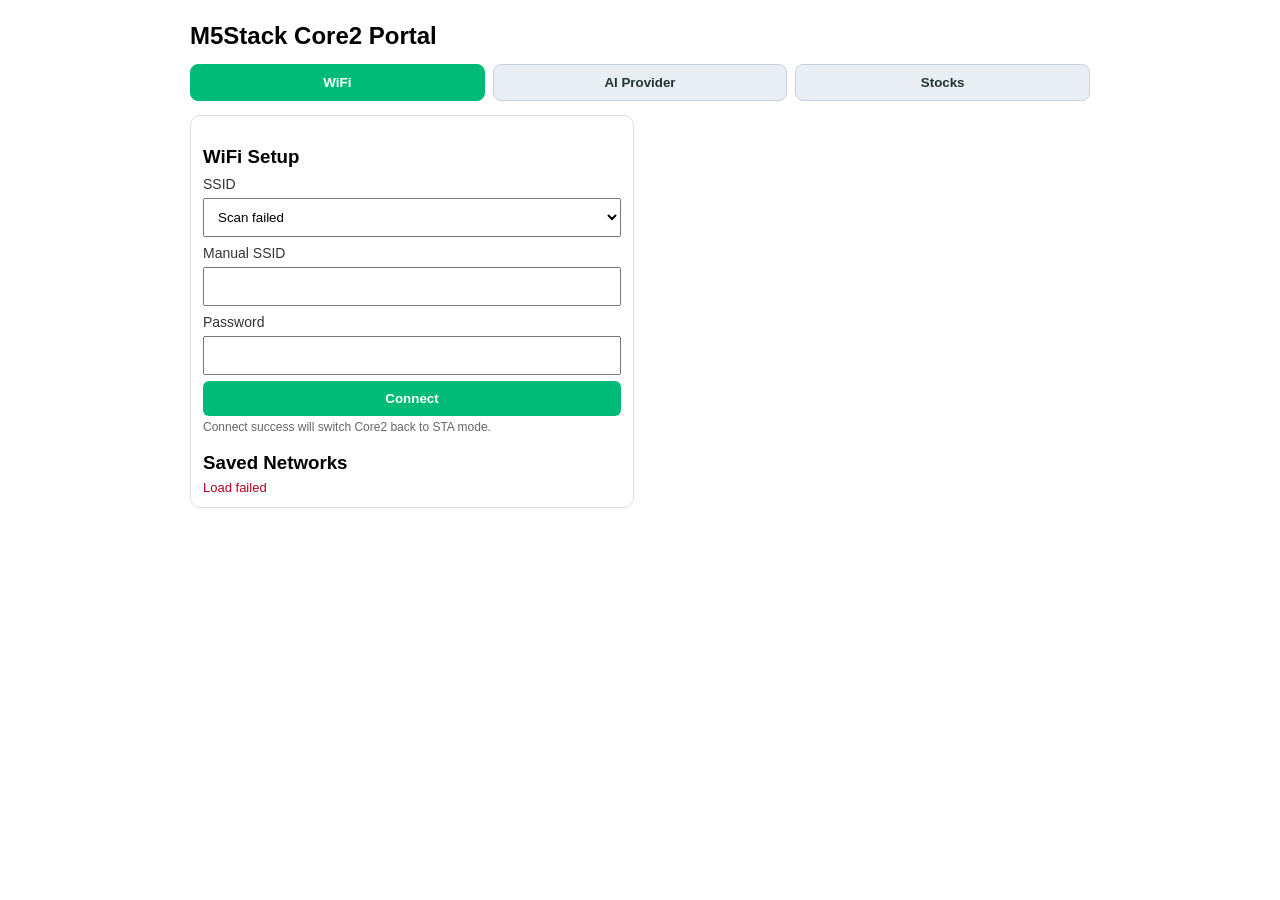
==== components/device_server/portal/index.html @ 6b69379d "fix: remove prompt template from portal and ai provider" ====
<!doctype html>
<html>
<head>
  <meta charset="utf-8">
  <meta name="viewport" content="width=device-width,initial-scale=1">
  <title>Core2 Portal</title>
  <style>
    body { font-family: sans-serif; padding: 14px; max-width: 900px; margin: auto; }
    h2 { margin: 8px 0 6px; }
    h3 { margin: 18px 0 6px; }
    .grid { display: grid; grid-template-columns: 1fr; gap: 12px; }
    @media (min-width: 860px) { .grid { grid-template-columns: 1fr 1fr; } }
    .card { border: 1px solid #ddd; border-radius: 10px; padding: 12px; }
    label { display: block; margin-top: 8px; font-size: 14px; color: #333; }
    select, input, textarea, button { width: 100%; padding: 10px; margin-top: 6px; box-sizing: border-box; }
    textarea { min-height: 180px; resize: vertical; }
    button { background: #0b7; color: #fff; border: 0; border-radius: 6px; font-weight: 600; }
    .hint { font-size: 12px; color: #666; margin-top: 4px; }
    .ok { color: #0a6; font-size: 13px; }
    .err { color: #b00020; font-size: 13px; }
    .stock-row {
      display: flex;
      justify-content: space-between;
      align-items: center;
      padding: 8px 0;
      border-bottom: 1px solid #eee;
      gap: 8px;
    }
    .stock-row:last-child { border-bottom: 0; }
    .stock-symbol { font-weight: 700; }
    .stock-quote { margin-top: 4px; font-size: 12px; color: #34495e; }
    .menu { display: flex; gap: 8px; margin: 8px 0 14px; }
    .menu-btn {
      flex: 1;
      width: auto;
      background: #e9eef2;
      color: #233;
      border: 1px solid #c8d2db;
      border-radius: 8px;
      padding: 10px 8px;
      font-weight: 700;
    }
    .menu-btn.active { background: #0b7; color: #fff; border-color: #0b7; }
    .section-card { display: none; }
    .section-card.active { display: block; }
  </style>
</head>
<body>
  <h2>M5Stack Core2 Portal</h2>

  <div class="menu">
    <button type="button" id="tab_wifi" class="menu-btn" onclick="showTab('wifi')">WiFi</button>
    <button type="button" id="tab_ai" class="menu-btn" onclick="showTab('ai')">AI Provider</button>
    <button type="button" id="tab_stocks" class="menu-btn" onclick="showTab('stocks')">Stocks</button>
  </div>

  <div class="grid">
    <div id="card_wifi" class="card section-card">
      <h3>WiFi Setup</h3>
      <form method="post" action="/wifi">
        <label>SSID</label>
        <select id="ss" name="ssid" onchange="chk(this)">
          <option value="">Scanning...</option>
        </select>

        <div id="m" style="display:none">
          <label>Manual SSID</label>
          <input name="ssid_manual" maxlength="32">
        </div>

        <label>Password</label>
        <input name="password" maxlength="64" type="password">
        <button type="submit">Connect</button>
        <div class="hint">Connect success will switch Core2 back to STA mode.</div>
      </form>

      <h3>Saved Networks</h3>
      <div id="saved_aps_list">Loading...</div>
    </div>

    <div id="card_ai" class="card section-card">
      <h3>AI Settings</h3>
      <form method="post" action="/ai">
        <label>Gemini API Key</label>
        <input id="gemini_key" name="gemini_key" maxlength="127">

        <label>Claude API Key</label>
        <input id="claude_key" name="claude_key" maxlength="127">

        <label>OpenAI API Key</label>
        <input id="openai_key" name="openai_key" maxlength="127">

        <div class="hint">Only providers with non-empty key will be used.</div>
        <button type="submit">Save AI Settings</button>
      </form>
      <div id="ai_msg" class="ok"></div>
    </div>

    <div id="card_stocks" class="card section-card">
      <h3>Stocks (TWSE only, max 15)</h3>
      <label>Symbol (4 digits)</label>
      <input id="stock_symbol" maxlength="4" inputmode="numeric" placeholder="2330">
      <button type="button" onclick="addStock()">Add</button>
      <div id="stocks_msg" class="hint"></div>
      <div id="stocks_list" class="hint">Loading...</div>
    </div>
  </div>

  <script>
    var s_saved_ssids = [];
    var s_stock_items = {};

    function showTab(tab) {
      var ids = ["wifi", "ai", "stocks"];
      ids.forEach(function (x) {
        var card = document.getElementById("card_" + x);
        var btn = document.getElementById("tab_" + x);
        if (card) card.className = "card section-card" + (x === tab ? " active" : "");
        if (btn) btn.className = "menu-btn" + (x === tab ? " active" : "");
      });
      if (tab === "stocks") loadStocks();
      if (tab === "wifi") loadSavedAps();
    }

    function stockErr(code) {
      var m = {
        invalid_format: "Symbol 必須是 4 位數字",
        duplicate_symbol: "已在清單中",
        limit_exceeded: "最多 15 檔",
        not_found_or_not_tse: "找不到代號或非 TWSE 上市",
        validate_failed: "TWSE 驗證失敗，請稍後再試",
        not_found: "清單內找不到此代號"
      };
      return m[code] || ("Error: " + (code || "unknown"));
    }

    function setStocksMsg(msg, ok) {
      var el = document.getElementById("stocks_msg");
      el.textContent = msg || "";
      el.className = ok ? "ok" : "err";
    }

    function formatPrice(v) {
      return (typeof v === "number" && isFinite(v)) ? v.toFixed(2) : "N/A";
    }

    function formatPercent(v) {
      if (typeof v !== "number" || !isFinite(v)) return "N/A";
      var s = v > 0 ? "+" : "";
      return s + v.toFixed(2) + "%";
    }

    function quoteSummary(q) {
      if (!q || !q.available) {
        return "最新: N/A | 漲幅: N/A";
      }
      var s = "最新: " + formatPrice(q.price) + " | 漲幅: " + formatPercent(q.change_percent);
      if (q.limit_status === "up") s += " | 漲停";
      if (q.limit_status === "down") s += " | 跌停";
      return s;
    }

    function loadStocks() {
      fetch("/stocks")
        .then(function (r) { return r.json(); })
        .then(function (d) {
          var box = document.getElementById("stocks_list");
          s_stock_items = {};
          if (!d.items || !d.items.length) {
            box.innerHTML = "<div class='hint'>No stocks configured</div>";
            return;
          }
          var html = "";
          d.items.forEach(function (it) {
            s_stock_items[it.symbol] = {
              name: it.name || "",
              industry: it.industry || "",
              quote: it.quote || null
            };
            html += "<div class='stock-row'><div><span class='stock-symbol'>" +
              it.symbol + "</span><br><span>" + (it.name || "") + "</span><br><span class='hint'>" +
              (it.industry || "") + "</span><div class='stock-quote'>" + quoteSummary(it.quote) + "</div></div>" +
              "<button type='button' style='width:auto;padding:6px 10px;background:#c33' " +
              "onclick=\"removeStock('" + it.symbol + "')\">Remove</button></div>";
          });
          box.innerHTML = html;
        })
        .catch(function () {
          document.getElementById("stocks_list").innerHTML = "<div class='err'>Load failed</div>";
        });
    }

    function addStock() {
      var sym = (document.getElementById("stock_symbol").value || "").trim();
      fetch("/stocks/add", {
        method: "POST",
        headers: { "Content-Type": "application/json" },
        body: JSON.stringify({ symbol: sym })
      })
        .then(function (r) {
          return r.json().catch(function () { return {}; }).then(function (b) { return { ok: r.ok, body: b }; });
        })
        .then(function (x) {
          if (!x.ok || !x.body.ok) {
            setStocksMsg(stockErr(x.body.error), false);
            return;
          }
          setStocksMsg("新增成功：" + x.body.item.symbol + " " + (x.body.item.name || "") +
            " / " + (x.body.item.industry || "") + " | " + quoteSummary(x.body.item.quote), true);
          document.getElementById("stock_symbol").value = "";
          loadStocks();
        })
        .catch(function (e) {
          setStocksMsg("Request failed: " + (e && e.message ? e.message : "network"), false);
        });
    }

    function removeStock(sym) {
      fetch("/stocks/remove", {
        method: "POST",
        headers: { "Content-Type": "application/json" },
        body: JSON.stringify({ symbol: sym })
      })
        .then(function (r) {
          return r.json().catch(function () { return {}; }).then(function (b) { return { ok: r.ok, body: b }; });
        })
        .then(function (x) {
          if (!x.ok || !x.body.ok) {
            setStocksMsg(stockErr(x.body.error), false);
            return;
          }
          var it = s_stock_items[sym] || {};
          setStocksMsg("已移除：" + sym + " " + (it.name || "") + " / " + (it.industry || ""), true);
          loadStocks();
        })
        .catch(function (e) {
          setStocksMsg("Request failed: " + (e && e.message ? e.message : "network"), false);
        });
    }

    function loadSavedAps() {
      fetch("/saved_aps")
        .then(function (r) { return r.json(); })
        .then(function (a) {
          s_saved_ssids = (a || []).map(function (x) { return x.ssid || ""; }).filter(function (x) { return x.length > 0; });
          var box = document.getElementById("saved_aps_list");
          if (!box) return;
          if (!s_saved_ssids.length) {
            box.innerHTML = "<div class='hint'>No saved networks</div>";
            return;
          }
          var h = "";
          s_saved_ssids.forEach(function (ssid) {
            var safe = ssid.replace(/'/g, "\\'");
            h += "<div class='stock-row'><div><span class='stock-symbol'>" + ssid + "</span></div>" +
              "<button type='button' style='width:auto;padding:6px 10px;background:#c33' onclick=\"removeSavedAp('" + safe + "')\">Remove</button></div>";
          });
          box.innerHTML = h;
        })
        .catch(function () {
          var box = document.getElementById("saved_aps_list");
          if (box) box.innerHTML = "<div class='err'>Load failed</div>";
        });
    }

    function removeSavedAp(ssid) {
      var body = "ssid=" + encodeURIComponent(ssid || "");
      fetch("/saved_aps/remove", {
        method: "POST",
        headers: { "Content-Type": "application/x-www-form-urlencoded" },
        body: body
      })
        .then(function (r) {
          return r.json().catch(function () { return {}; }).then(function (j) { return { ok: r.ok, body: j }; });
        })
        .then(function (x) {
          if (!x.ok || !x.body.ok) return;
          loadSavedAps();
        })
        .catch(function () {});
    }

    function chk(s) {
      document.getElementById("m").style.display = (s.value === "__manual__") ? "block" : "none";
    }

    fetch("/scan")
      .then(function (r) { return r.json(); })
      .then(function (a) {
        var s = document.getElementById("ss");
        s.options.length = 0;
        s.add(new Option("-- Select AP --", ""));
        a.forEach(function (x) {
          var saved = s_saved_ssids.indexOf(x.ssid) >= 0;
          var o = new Option();
          o.textContent = x.ssid + (saved ? " [Saved]" : "") + "  (" + x.rssi + "dBm)";
          o.value = x.ssid;
          s.add(o);
        });
        s.add(new Option("Other (manual)", "__manual__"));
      })
      .catch(function () {
        var s = document.getElementById("ss");
        s.options.length = 0;
        s.add(new Option("Scan failed", "__manual__"));
        document.getElementById("m").style.display = "block";
      });

    fetch("/ai")
      .then(function (r) { return r.json(); })
      .then(function (c) {
        document.getElementById("gemini_key").value = c.gemini_key || "";
        document.getElementById("claude_key").value = c.claude_key || "";
        document.getElementById("openai_key").value = c.openai_key || "";
      })
      .catch(function () {});

    showTab("wifi");
    loadSavedAps();
    loadStocks();
  </script>
</body>
</html>
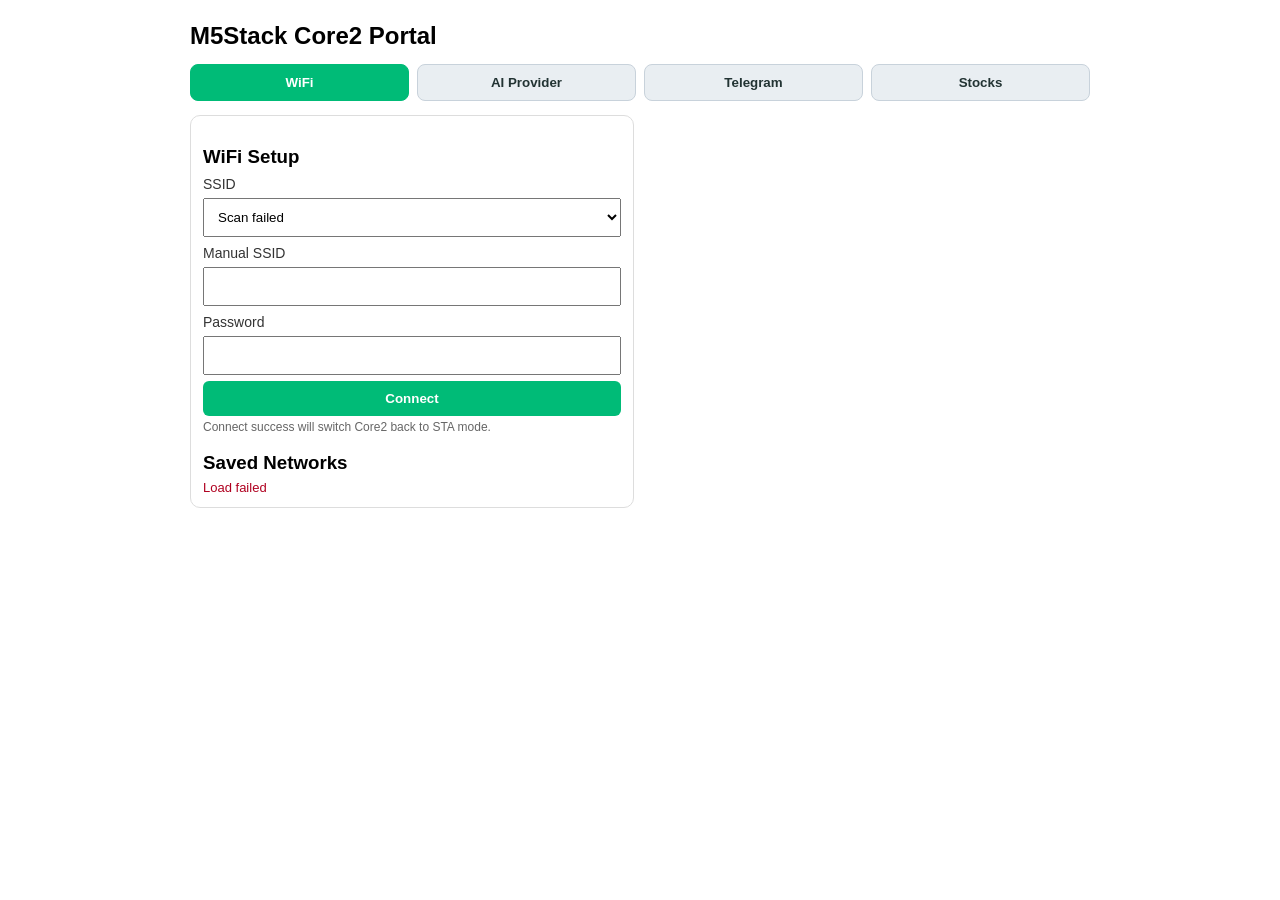
==== commit 4b6f24e2: "feat: add telegram portal settings and test endpoint" ====
--- a/components/device_server/portal/index.html
+++ b/components/device_server/portal/index.html
@@ -51,6 +51,7 @@
   <div class="menu">
     <button type="button" id="tab_wifi" class="menu-btn" onclick="showTab('wifi')">WiFi</button>
     <button type="button" id="tab_ai" class="menu-btn" onclick="showTab('ai')">AI Provider</button>
+    <button type="button" id="tab_telegram" class="menu-btn" onclick="showTab('telegram')">Telegram</button>
     <button type="button" id="tab_stocks" class="menu-btn" onclick="showTab('stocks')">Stocks</button>
   </div>
 
@@ -94,6 +95,26 @@
         <button type="submit">Save AI Settings</button>
       </form>
       <div id="ai_msg" class="ok"></div>
+    </div>
+
+    <div id="card_telegram" class="card section-card">
+      <h3>Telegram Settings</h3>
+      <label style="display:flex;align-items:center;gap:8px;">
+        <input id="tg_enabled" type="checkbox" style="width:auto;margin-top:0;">
+        Enable Telegram
+      </label>
+
+      <label>Bot Token</label>
+      <input id="tg_bot_token" maxlength="159" placeholder="123456789:AA...">
+      <div class="hint">Leave empty to keep existing token.</div>
+
+      <label>Chat ID</label>
+      <input id="tg_chat_id" maxlength="39" placeholder="-1001234567890">
+      <div class="hint">Use private/group chat id. Usually group id starts with "-100".</div>
+
+      <button type="button" onclick="saveTelegram()">Save Telegram Settings</button>
+      <button type="button" style="background:#2d7dd2;margin-top:8px;" onclick="sendTelegramTest()">Send Test Message</button>
+      <div id="tg_msg" class="hint"></div>
     </div>
 
     <div id="card_stocks" class="card section-card">
@@ -111,7 +132,7 @@
     var s_stock_items = {};
 
     function showTab(tab) {
-      var ids = ["wifi", "ai", "stocks"];
+      var ids = ["wifi", "ai", "telegram", "stocks"];
       ids.forEach(function (x) {
         var card = document.getElementById("card_" + x);
         var btn = document.getElementById("tab_" + x);
@@ -120,6 +141,7 @@
       });
       if (tab === "stocks") loadStocks();
       if (tab === "wifi") loadSavedAps();
+      if (tab === "telegram") loadTelegram();
     }
 
     function stockErr(code) {
@@ -138,6 +160,75 @@
       var el = document.getElementById("stocks_msg");
       el.textContent = msg || "";
       el.className = ok ? "ok" : "err";
+    }
+
+    function setTelegramMsg(msg, ok) {
+      var el = document.getElementById("tg_msg");
+      if (!el) return;
+      el.textContent = msg || "";
+      el.className = ok ? "ok" : "err";
+    }
+
+    function loadTelegram() {
+      fetch("/telegram")
+        .then(function (r) { return r.json(); })
+        .then(function (c) {
+          var enabled = !!c.enabled;
+          var chat = c.chat_id || "";
+          var masked = c.token_masked || "";
+          document.getElementById("tg_enabled").checked = enabled;
+          document.getElementById("tg_chat_id").value = chat;
+          document.getElementById("tg_bot_token").value = "";
+          document.getElementById("tg_bot_token").placeholder = masked || "123456789:AA...";
+        })
+        .catch(function () {
+          setTelegramMsg("Load telegram config failed", false);
+        });
+    }
+
+    function saveTelegram() {
+      var enabled = document.getElementById("tg_enabled").checked ? "1" : "0";
+      var token = (document.getElementById("tg_bot_token").value || "").trim();
+      var chat = (document.getElementById("tg_chat_id").value || "").trim();
+      var body = "enabled=" + encodeURIComponent(enabled) +
+                 "&bot_token=" + encodeURIComponent(token) +
+                 "&chat_id=" + encodeURIComponent(chat);
+      fetch("/telegram", {
+        method: "POST",
+        headers: { "Content-Type": "application/x-www-form-urlencoded" },
+        body: body
+      })
+        .then(function (r) {
+          return r.json().catch(function () { return {}; }).then(function (j) { return { ok: r.ok, body: j }; });
+        })
+        .then(function (x) {
+          if (!x.ok || !x.body.ok) {
+            setTelegramMsg("Save failed: " + ((x.body && x.body.error) || "unknown"), false);
+            return;
+          }
+          setTelegramMsg("Telegram settings saved", true);
+          loadTelegram();
+        })
+        .catch(function (e) {
+          setTelegramMsg("Save failed: " + (e && e.message ? e.message : "network"), false);
+        });
+    }
+
+    function sendTelegramTest() {
+      fetch("/telegram/test", { method: "POST" })
+        .then(function (r) {
+          return r.json().catch(function () { return {}; }).then(function (j) { return { ok: r.ok, body: j }; });
+        })
+        .then(function (x) {
+          if (!x.ok || !x.body.ok) {
+            setTelegramMsg("Test failed: " + ((x.body && x.body.error) || "unknown"), false);
+            return;
+          }
+          setTelegramMsg("Test message sent", true);
+        })
+        .catch(function (e) {
+          setTelegramMsg("Test failed: " + (e && e.message ? e.message : "network"), false);
+        });
     }
 
     function formatPrice(v) {
@@ -315,6 +406,8 @@
       })
       .catch(function () {});
 
+    loadTelegram();
+
     showTab("wifi");
     loadSavedAps();
     loadStocks();
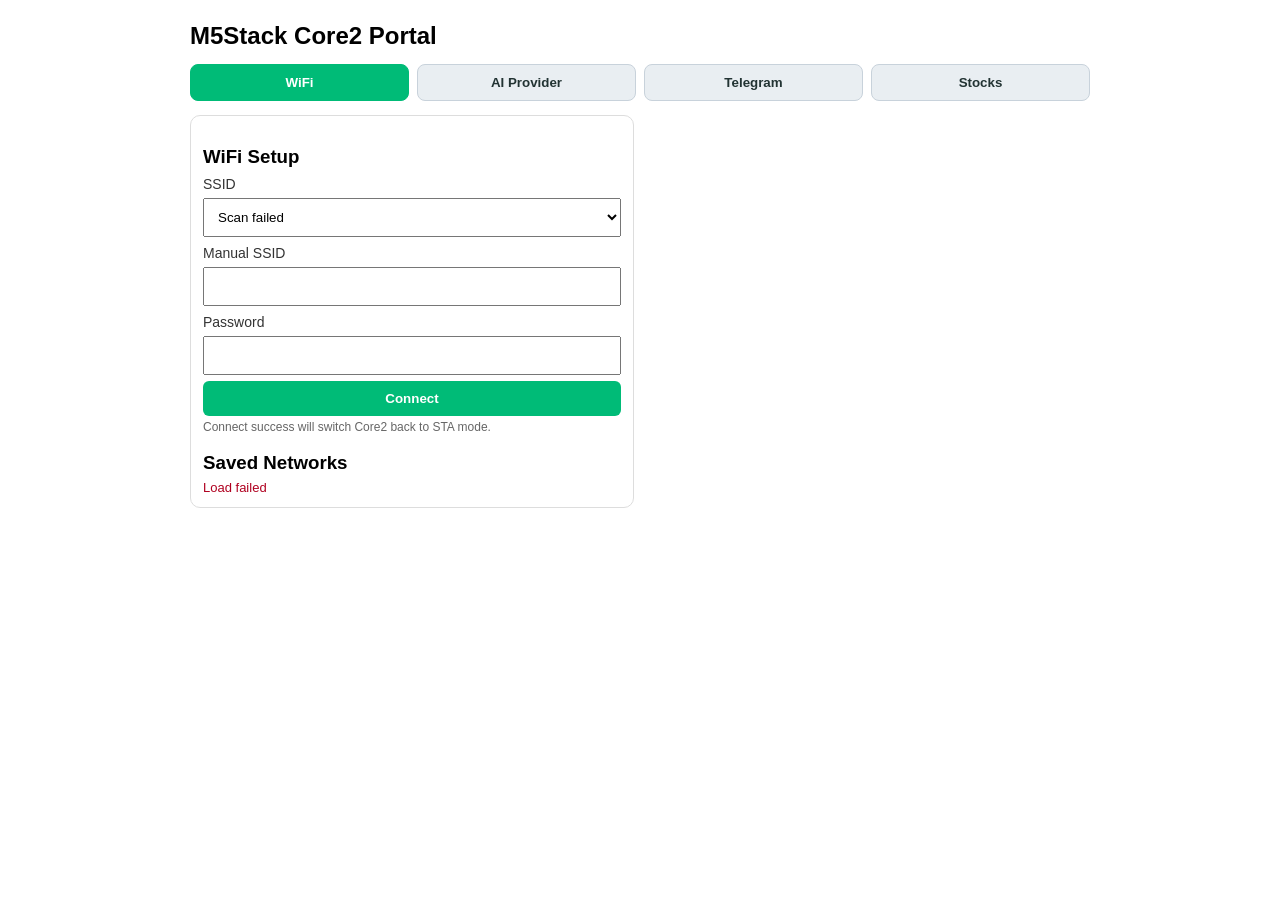
==== commit cbdbb4b3: "feat: add telegram bot runtime with portal chat management" ====
--- a/components/device_server/portal/index.html
+++ b/components/device_server/portal/index.html
@@ -15,6 +15,10 @@
     select, input, textarea, button { width: 100%; padding: 10px; margin-top: 6px; box-sizing: border-box; }
     textarea { min-height: 180px; resize: vertical; }
     button { background: #0b7; color: #fff; border: 0; border-radius: 6px; font-weight: 600; }
+    button.secondary { background: #1f78d1; }
+    button:active { transform: translateY(1px); }
+    button:hover { filter: brightness(0.95); }
+    button, .menu-btn { cursor: pointer; }
     .hint { font-size: 12px; color: #666; margin-top: 4px; }
     .ok { color: #0a6; font-size: 13px; }
     .err { color: #b00020; font-size: 13px; }
@@ -111,6 +115,11 @@
       <label>Chat ID</label>
       <input id="tg_chat_id" maxlength="39" placeholder="-1001234567890">
       <div class="hint">Use private/group chat id. Usually group id starts with "-100".</div>
+      <button type="button" class="secondary" style="margin-top:8px;" onclick="loadTelegramChats()">Load Chats</button>
+      <select id="tg_chat_select" onchange="applySelectedTelegramChat()">
+        <option value="">-- Select discovered chat --</option>
+      </select>
+      <div class="hint">Ask target user/group to send message to bot first, then click Load Chats.</div>
 
       <button type="button" onclick="saveTelegram()">Save Telegram Settings</button>
       <button type="button" style="background:#2d7dd2;margin-top:8px;" onclick="sendTelegramTest()">Send Test Message</button>
@@ -184,6 +193,44 @@
         .catch(function () {
           setTelegramMsg("Load telegram config failed", false);
         });
+    }
+
+    function loadTelegramChats() {
+      fetch("/telegram/chats")
+        .then(function (r) {
+          return r.json().catch(function () { return {}; }).then(function (j) { return { ok: r.ok, body: j }; });
+        })
+        .then(function (x) {
+          if (!x.ok || !x.body.ok) {
+            setTelegramMsg("Load chats failed: " + ((x.body && x.body.error) || "unknown"), false);
+            return;
+          }
+          var items = (x.body.items || []);
+          var sel = document.getElementById("tg_chat_select");
+          sel.options.length = 0;
+          sel.add(new Option("-- Select discovered chat --", ""));
+          items.forEach(function (it) {
+            var label = (it.label || it.chat_id || "chat") + " [" + (it.chat_id || "") + "]";
+            sel.add(new Option(label, it.chat_id || ""));
+          });
+          if (!items.length) {
+            setTelegramMsg("No chats found. Send message to bot first.", false);
+            return;
+          }
+          setTelegramMsg("Chats loaded. Select one to fill Chat ID.", true);
+        })
+        .catch(function (e) {
+          setTelegramMsg("Load chats failed: " + (e && e.message ? e.message : "network"), false);
+        });
+    }
+
+    function applySelectedTelegramChat() {
+      var sel = document.getElementById("tg_chat_select");
+      if (!sel) return;
+      var chatId = sel.value || "";
+      if (!chatId) return;
+      document.getElementById("tg_chat_id").value = chatId;
+      setTelegramMsg("Chat ID filled from discovered chats.", true);
     }
 
     function saveTelegram() {
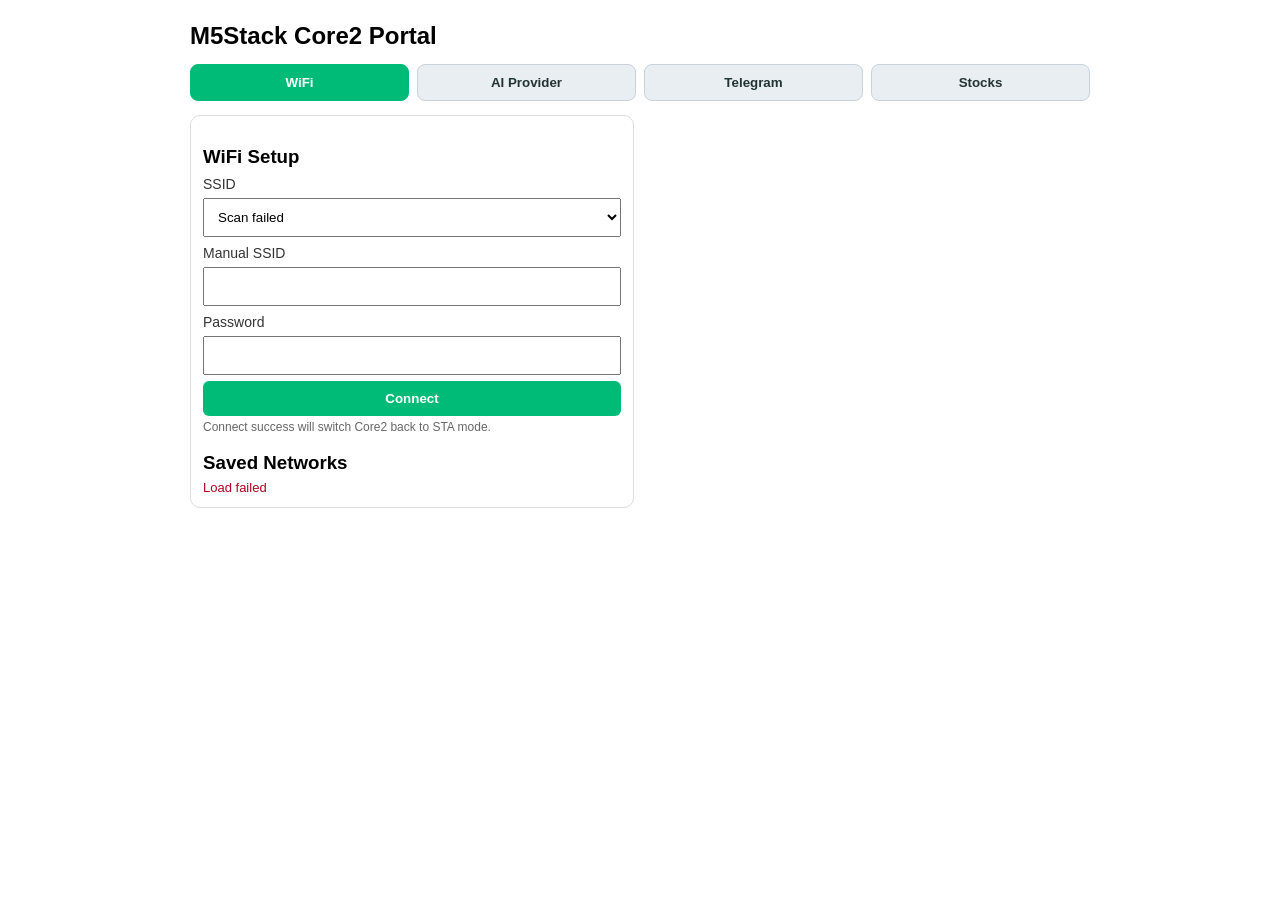
==== commit 0bdd1366: "feat: add per-stock alert config management and archive change" ====
--- a/components/device_server/portal/index.html
+++ b/components/device_server/portal/index.html
@@ -33,6 +33,27 @@
     .stock-row:last-child { border-bottom: 0; }
     .stock-symbol { font-weight: 700; }
     .stock-quote { margin-top: 4px; font-size: 12px; color: #34495e; }
+    .stock-alert { margin-top: 4px; font-size: 12px; color: #555; }
+    .stock-actions { display: flex; gap: 6px; }
+    .stock-actions button { width: auto; padding: 6px 10px; margin-top: 0; }
+    .btn-danger { background: #c33; }
+    .btn-edit { background: #1f78d1; }
+    .btn-cancel { background: #777; }
+    .btn-warning { background: #d17d00; }
+    .stock-edit {
+      margin: 8px 0 14px;
+      border: 1px solid #e2e7ee;
+      border-radius: 8px;
+      padding: 10px;
+      background: #fafcff;
+    }
+    .stock-edit textarea { min-height: 90px; }
+    .stock-edit-toggle { display: flex; align-items: center; gap: 8px; margin-top: 6px; }
+    .stock-edit-toggle input { width: auto; margin-top: 0; }
+    .stock-edit-grid { display: grid; grid-template-columns: 1fr 1fr; gap: 8px; }
+    @media (max-width: 640px) { .stock-edit-grid { grid-template-columns: 1fr; } }
+    .stock-edit-actions { display: flex; gap: 8px; margin-top: 8px; }
+    .stock-edit-actions button { margin-top: 0; }
     .menu { display: flex; gap: 8px; margin: 8px 0 14px; }
     .menu-btn {
       flex: 1;
@@ -131,6 +152,7 @@
       <label>Symbol (4 digits)</label>
       <input id="stock_symbol" maxlength="4" inputmode="numeric" placeholder="2330">
       <button type="button" onclick="addStock()">Add</button>
+      <div class="hint">單位時間依使用者設定的報價間隔</div>
       <div id="stocks_msg" class="hint"></div>
       <div id="stocks_list" class="hint">Loading...</div>
     </div>
@@ -139,6 +161,7 @@
   <script>
     var s_saved_ssids = [];
     var s_stock_items = {};
+    var s_stock_editing_symbol = "";
 
     function showTab(tab) {
       var ids = ["wifi", "ai", "telegram", "stocks"];
@@ -160,7 +183,9 @@
         limit_exceeded: "最多 15 檔",
         not_found_or_not_tse: "找不到代號或非 TWSE 上市",
         validate_failed: "TWSE 驗證失敗，請稍後再試",
-        not_found: "清單內找不到此代號"
+        not_found: "清單內找不到此代號",
+        invalid_threshold: "門檻需為 0..99.99 的數字",
+        prompt_too_long: "AI prompt 最多 512 bytes"
       };
       return m[code] || ("Error: " + (code || "unknown"));
     }
@@ -298,30 +323,190 @@
       return s;
     }
 
+    function alertSummary(cfg) {
+      cfg = cfg || {};
+      var enabled = !!cfg.enabled;
+      var up = (typeof cfg.up_threshold_pct === "number" && isFinite(cfg.up_threshold_pct)) ? cfg.up_threshold_pct.toFixed(2) : "0.00";
+      var down = (typeof cfg.down_threshold_pct === "number" && isFinite(cfg.down_threshold_pct)) ? cfg.down_threshold_pct.toFixed(2) : "0.00";
+      var p = cfg.ai_prompt || "";
+      var promptText = p ? ("Prompt: " + p) : "Prompt: (empty)";
+      return (enabled ? "告警: 啟用" : "告警: 停用") + " | 上漲 " + up + "% | 下跌 " + down + "% | " + promptText;
+    }
+
+    function thresholdInputValue(v) {
+      if (typeof v !== "number" || !isFinite(v)) return "0.00";
+      return (Math.round(v * 100) / 100).toFixed(2);
+    }
+
+    function escHtml(v) {
+      return String(v || "")
+        .replace(/&/g, "&amp;")
+        .replace(/</g, "&lt;")
+        .replace(/>/g, "&gt;")
+        .replace(/\"/g, "&quot;")
+        .replace(/'/g, "&#39;");
+    }
+
+    function renderStocksList() {
+      var box = document.getElementById("stocks_list");
+      var syms = Object.keys(s_stock_items);
+      if (!syms.length) {
+        box.innerHTML = "<div class='hint'>No stocks configured</div>";
+        return;
+      }
+
+      var html = "";
+      syms.forEach(function (sym) {
+        var it = s_stock_items[sym];
+        var cfg = it.alert_config || {};
+        html += "<div class='stock-row'><div><span class='stock-symbol'>" +
+          escHtml(sym) + "</span><br><span>" + escHtml(it.name || "") + "</span><br><span class='hint'>" +
+          escHtml(it.industry || "") + "</span><div class='stock-quote'>" + escHtml(quoteSummary(it.quote)) +
+          "</div><div class='stock-alert'>" + escHtml(alertSummary(cfg)) + "</div></div>" +
+          "<div class='stock-actions'>" +
+          "<button type='button' class='btn-edit' onclick=\"editStock('" + sym + "')\">Edit</button>" +
+          "<button type='button' class='btn-danger' onclick=\"removeStock('" + sym + "')\">Remove</button>" +
+          "</div></div>";
+
+        if (s_stock_editing_symbol === sym) {
+          html += "<div class='stock-edit'>" +
+            "<label class='stock-edit-toggle'><input id='alert_enabled_" + sym + "' type='checkbox'" + (cfg.enabled ? " checked" : "") + ">Enable Alert</label>" +
+            "<div class='stock-edit-grid'>" +
+              "<label>Up Threshold (%)<input id='alert_up_" + sym + "' type='number' min='0' max='99.99' step='0.01' value='" + escHtml(thresholdInputValue(cfg.up_threshold_pct)) + "'></label>" +
+              "<label>Down Threshold (%)<input id='alert_down_" + sym + "' type='number' min='0' max='99.99' step='0.01' value='" + escHtml(thresholdInputValue(cfg.down_threshold_pct)) + "'></label>" +
+            "</div>" +
+            "<label>AI Prompt<textarea id='alert_prompt_" + sym + "' maxlength='512'>" + escHtml(cfg.ai_prompt || "") + "</textarea></label>" +
+            "<div class='stock-edit-actions'>" +
+              "<button type='button' class='secondary' onclick=\"saveStockEdit('" + sym + "')\">Save</button>" +
+              "<button type='button' class='btn-warning' onclick=\"clearStockAlert('" + sym + "')\">Clear Alert</button>" +
+              "<button type='button' class='btn-cancel' onclick=\"cancelStockEdit()\">Cancel</button>" +
+            "</div>" +
+          "</div>";
+        }
+      });
+
+      box.innerHTML = html;
+    }
+
+    function editStock(sym) {
+      s_stock_editing_symbol = sym || "";
+      renderStocksList();
+    }
+
+    function cancelStockEdit() {
+      s_stock_editing_symbol = "";
+      renderStocksList();
+    }
+
+    function saveStockEdit(sym) {
+      var enabledEl = document.getElementById("alert_enabled_" + sym);
+      var upEl = document.getElementById("alert_up_" + sym);
+      var downEl = document.getElementById("alert_down_" + sym);
+      var promptEl = document.getElementById("alert_prompt_" + sym);
+      if (!enabledEl || !upEl || !downEl || !promptEl) return;
+
+      var up = parseFloat(upEl.value);
+      var down = parseFloat(downEl.value);
+      if (!isFinite(up) || !isFinite(down) || up < 0 || down < 0 || up > 99.99 || down > 99.99) {
+        setStocksMsg(stockErr("invalid_threshold"), false);
+        return;
+      }
+
+      var cfg = {
+        enabled: !!enabledEl.checked,
+        up_threshold_pct: up,
+        down_threshold_pct: down,
+        ai_prompt: (promptEl.value || "").trim()
+      };
+
+      if (!cfg.ai_prompt) {
+        setStocksMsg("AI Prompt 不可空白；若要移除 Alert，請使用 Clear Alert。", false);
+        return;
+      }
+
+      fetch("/stocks/update", {
+        method: "POST",
+        headers: { "Content-Type": "application/json" },
+        body: JSON.stringify({ symbol: sym, alert_config: cfg })
+      })
+        .then(function (r) {
+          return r.json().catch(function () { return {}; }).then(function (b) { return { ok: r.ok, body: b }; });
+        })
+        .then(function (x) {
+          if (!x.ok || !x.body.ok) {
+            setStocksMsg(stockErr(x.body.error), false);
+            return;
+          }
+          var item = x.body.item || {};
+          s_stock_items[sym] = {
+            name: item.name || "",
+            industry: item.industry || "",
+            quote: item.quote || null,
+            alert_config: item.alert_config || cfg
+          };
+          s_stock_editing_symbol = "";
+          renderStocksList();
+          setStocksMsg("更新成功：" + sym + " | " + alertSummary(s_stock_items[sym].alert_config), true);
+        })
+        .catch(function (e) {
+          setStocksMsg("Request failed: " + (e && e.message ? e.message : "network"), false);
+        });
+    }
+
+    function clearStockAlert(sym) {
+      if (!confirm("確定要清除 " + sym + " 的 Alert 設定？")) {
+        return;
+      }
+      fetch("/stocks/update", {
+        method: "POST",
+        headers: { "Content-Type": "application/json" },
+        body: JSON.stringify({ symbol: sym, clear_alert: true })
+      })
+        .then(function (r) {
+          return r.json().catch(function () { return {}; }).then(function (b) { return { ok: r.ok, body: b }; });
+        })
+        .then(function (x) {
+          if (!x.ok || !x.body.ok) {
+            setStocksMsg(stockErr(x.body.error), false);
+            return;
+          }
+          var item = x.body.item || {};
+          s_stock_items[sym] = {
+            name: item.name || "",
+            industry: item.industry || "",
+            quote: item.quote || null,
+            alert_config: item.alert_config || { enabled: false, up_threshold_pct: 0, down_threshold_pct: 0, ai_prompt: "" }
+          };
+          s_stock_editing_symbol = "";
+          renderStocksList();
+          setStocksMsg("已清除 Alert：" + sym, true);
+        })
+        .catch(function (e) {
+          setStocksMsg("Request failed: " + (e && e.message ? e.message : "network"), false);
+        });
+    }
+
     function loadStocks() {
       fetch("/stocks")
         .then(function (r) { return r.json(); })
         .then(function (d) {
-          var box = document.getElementById("stocks_list");
           s_stock_items = {};
           if (!d.items || !d.items.length) {
-            box.innerHTML = "<div class='hint'>No stocks configured</div>";
-            return;
-          }
-          var html = "";
+            document.getElementById("stocks_list").innerHTML = "<div class='hint'>No stocks configured</div>";
+            return;
+          }
           d.items.forEach(function (it) {
             s_stock_items[it.symbol] = {
               name: it.name || "",
               industry: it.industry || "",
-              quote: it.quote || null
+              quote: it.quote || null,
+              alert_config: it.alert_config || { enabled: false, up_threshold_pct: 0, down_threshold_pct: 0, ai_prompt: "" }
             };
-            html += "<div class='stock-row'><div><span class='stock-symbol'>" +
-              it.symbol + "</span><br><span>" + (it.name || "") + "</span><br><span class='hint'>" +
-              (it.industry || "") + "</span><div class='stock-quote'>" + quoteSummary(it.quote) + "</div></div>" +
-              "<button type='button' style='width:auto;padding:6px 10px;background:#c33' " +
-              "onclick=\"removeStock('" + it.symbol + "')\">Remove</button></div>";
           });
-          box.innerHTML = html;
+          if (s_stock_editing_symbol && !s_stock_items[s_stock_editing_symbol]) {
+            s_stock_editing_symbol = "";
+          }
+          renderStocksList();
         })
         .catch(function () {
           document.getElementById("stocks_list").innerHTML = "<div class='err'>Load failed</div>";
@@ -346,6 +531,7 @@
           setStocksMsg("新增成功：" + x.body.item.symbol + " " + (x.body.item.name || "") +
             " / " + (x.body.item.industry || "") + " | " + quoteSummary(x.body.item.quote), true);
           document.getElementById("stock_symbol").value = "";
+          s_stock_editing_symbol = "";
           loadStocks();
         })
         .catch(function (e) {
@@ -354,6 +540,9 @@
     }
 
     function removeStock(sym) {
+      if (!confirm("確定要移除股票 " + sym + " 嗎？此操作也會刪除該股 Alert 設定。")) {
+        return;
+      }
       fetch("/stocks/remove", {
         method: "POST",
         headers: { "Content-Type": "application/json" },
@@ -369,6 +558,9 @@
           }
           var it = s_stock_items[sym] || {};
           setStocksMsg("已移除：" + sym + " " + (it.name || "") + " / " + (it.industry || ""), true);
+          if (s_stock_editing_symbol === sym) {
+            s_stock_editing_symbol = "";
+          }
           loadStocks();
         })
         .catch(function (e) {
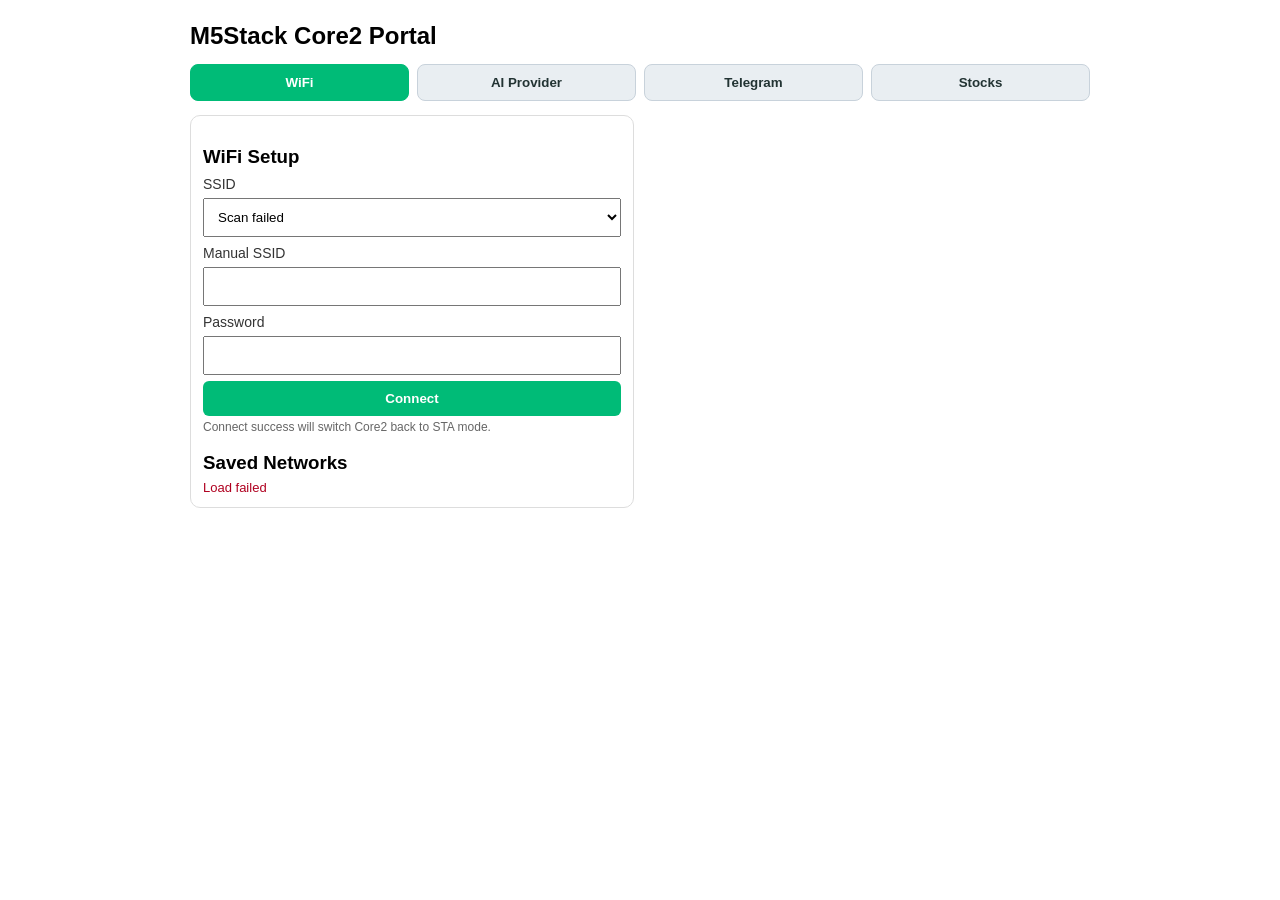
==== commit 1819c668: "feat: add portal init loading overlay with retry timeout" ====
--- a/components/device_server/portal/index.html
+++ b/components/device_server/portal/index.html
@@ -68,9 +68,65 @@
     .menu-btn.active { background: #0b7; color: #fff; border-color: #0b7; }
     .section-card { display: none; }
     .section-card.active { display: block; }
+    .init-overlay {
+      position: fixed;
+      inset: 0;
+      z-index: 9999;
+      display: none;
+      align-items: center;
+      justify-content: center;
+      background: rgba(255, 255, 255, 0.94);
+      padding: 16px;
+    }
+    .init-overlay.loading,
+    .init-overlay.timeout_error { display: flex; }
+    .init-loading,
+    .init-timeout-panel {
+      width: min(420px, 100%);
+      border-radius: 12px;
+      border: 1px solid #d6dde5;
+      background: #fff;
+      padding: 16px;
+      text-align: center;
+      box-shadow: 0 6px 22px rgba(0, 0, 0, 0.1);
+    }
+    .init-timeout-panel { display: none; border-color: #e2b5bd; }
+    .init-overlay.timeout_error .init-timeout-panel { display: block; }
+    .init-overlay.timeout_error .init-loading { display: none; }
+    .init-loading-title,
+    .init-timeout-title { margin: 0 0 6px; font-size: 18px; font-weight: 700; color: #233; }
+    .init-loading-text,
+    .init-timeout-text { margin: 0; color: #4a5968; font-size: 14px; }
+    .init-spinner {
+      width: 24px;
+      height: 24px;
+      border-radius: 50%;
+      border: 3px solid #d6dde5;
+      border-top-color: #0b7;
+      margin: 0 auto 10px;
+      animation: spin 0.9s linear infinite;
+    }
+    .init-timeout-panel button { margin-top: 12px; background: #1f78d1; }
+    @keyframes spin {
+      from { transform: rotate(0deg); }
+      to { transform: rotate(360deg); }
+    }
   </style>
 </head>
 <body>
+  <div id="init_overlay" class="init-overlay hidden" aria-live="polite">
+    <div class="init-loading">
+      <div class="init-spinner"></div>
+      <p class="init-loading-title">Initializing Portal</p>
+      <p class="init-loading-text">Loading WiFi, AI, Telegram, and stock settings...</p>
+    </div>
+    <div class="init-timeout-panel">
+      <p class="init-timeout-title">Initialization Timed Out</p>
+      <p class="init-timeout-text">Network may be slow or unavailable. Please retry.</p>
+      <button type="button" id="init_retry_btn">Retry</button>
+    </div>
+  </div>
+
   <h2>M5Stack Core2 Portal</h2>
 
   <div class="menu">
@@ -159,11 +215,70 @@
   </div>
 
   <script>
+    var PORTAL_INIT_TIMEOUT_MS = 10000;
+    var s_init_generation = 0;
+    var s_init_timeout_timer = 0;
+
     var s_saved_ssids = [];
     var s_stock_items = {};
     var s_stock_editing_symbol = "";
 
-    function showTab(tab) {
+    function setInitOverlayState(state) {
+      var overlay = document.getElementById("init_overlay");
+      if (!overlay) return;
+      if (state !== "loading" && state !== "timeout_error") {
+        overlay.className = "init-overlay hidden";
+        return;
+      }
+      overlay.className = "init-overlay " + state;
+    }
+
+    function is_stale_generation(generation) {
+      return typeof generation === "number" && generation !== s_init_generation;
+    }
+
+    function beginBootstrapInit() {
+      var generation = ++s_init_generation;
+      var pending = 0;
+      var timed_out = false;
+      var tasks = [
+        function () { return loadScan(generation); },
+        function () { return loadAiConfig(generation); },
+        function () { return loadTelegram(generation); },
+        function () { return loadSavedAps(generation); },
+        function () { return loadStocks(generation); }
+      ];
+
+      if (s_init_timeout_timer) {
+        clearTimeout(s_init_timeout_timer);
+        s_init_timeout_timer = 0;
+      }
+
+      setInitOverlayState("loading");
+      showTab("wifi", true);
+      pending = tasks.length;
+      s_init_timeout_timer = setTimeout(function () {
+        if (generation !== s_init_generation) return;
+        timed_out = true;
+        setInitOverlayState("timeout_error");
+      }, PORTAL_INIT_TIMEOUT_MS);
+
+      tasks.forEach(function (task) {
+        Promise.resolve()
+          .then(task)
+          .catch(function () {})
+          .finally(function () {
+            if (generation !== s_init_generation) return;
+            pending -= 1;
+            if (pending > 0 || timed_out) return;
+            clearTimeout(s_init_timeout_timer);
+            s_init_timeout_timer = 0;
+            setInitOverlayState("hidden");
+          });
+      });
+    }
+
+    function showTab(tab, skip_auto_load) {
       var ids = ["wifi", "ai", "telegram", "stocks"];
       ids.forEach(function (x) {
         var card = document.getElementById("card_" + x);
@@ -171,6 +286,7 @@
         if (card) card.className = "card section-card" + (x === tab ? " active" : "");
         if (btn) btn.className = "menu-btn" + (x === tab ? " active" : "");
       });
+      if (skip_auto_load) return;
       if (tab === "stocks") loadStocks();
       if (tab === "wifi") loadSavedAps();
       if (tab === "telegram") loadTelegram();
@@ -203,10 +319,11 @@
       el.className = ok ? "ok" : "err";
     }
 
-    function loadTelegram() {
-      fetch("/telegram")
+    function loadTelegram(generation) {
+      return fetch("/telegram")
         .then(function (r) { return r.json(); })
         .then(function (c) {
+          if (is_stale_generation(generation)) return;
           var enabled = !!c.enabled;
           var chat = c.chat_id || "";
           var masked = c.token_masked || "";
@@ -216,6 +333,7 @@
           document.getElementById("tg_bot_token").placeholder = masked || "123456789:AA...";
         })
         .catch(function () {
+          if (is_stale_generation(generation)) return;
           setTelegramMsg("Load telegram config failed", false);
         });
     }
@@ -486,10 +604,11 @@
         });
     }
 
-    function loadStocks() {
-      fetch("/stocks")
+    function loadStocks(generation) {
+      return fetch("/stocks")
         .then(function (r) { return r.json(); })
         .then(function (d) {
+          if (is_stale_generation(generation)) return;
           s_stock_items = {};
           if (!d.items || !d.items.length) {
             document.getElementById("stocks_list").innerHTML = "<div class='hint'>No stocks configured</div>";
@@ -509,6 +628,7 @@
           renderStocksList();
         })
         .catch(function () {
+          if (is_stale_generation(generation)) return;
           document.getElementById("stocks_list").innerHTML = "<div class='err'>Load failed</div>";
         });
     }
@@ -568,10 +688,11 @@
         });
     }
 
-    function loadSavedAps() {
-      fetch("/saved_aps")
+    function loadSavedAps(generation) {
+      return fetch("/saved_aps")
         .then(function (r) { return r.json(); })
         .then(function (a) {
+          if (is_stale_generation(generation)) return;
           s_saved_ssids = (a || []).map(function (x) { return x.ssid || ""; }).filter(function (x) { return x.length > 0; });
           var box = document.getElementById("saved_aps_list");
           if (!box) return;
@@ -588,9 +709,48 @@
           box.innerHTML = h;
         })
         .catch(function () {
+          if (is_stale_generation(generation)) return;
           var box = document.getElementById("saved_aps_list");
           if (box) box.innerHTML = "<div class='err'>Load failed</div>";
         });
+    }
+
+    function loadScan(generation) {
+      return fetch("/scan")
+        .then(function (r) { return r.json(); })
+        .then(function (a) {
+          if (is_stale_generation(generation)) return;
+          var s = document.getElementById("ss");
+          s.options.length = 0;
+          s.add(new Option("-- Select AP --", ""));
+          a.forEach(function (x) {
+            var saved = s_saved_ssids.indexOf(x.ssid) >= 0;
+            var o = new Option();
+            o.textContent = x.ssid + (saved ? " [Saved]" : "") + "  (" + x.rssi + "dBm)";
+            o.value = x.ssid;
+            s.add(o);
+          });
+          s.add(new Option("Other (manual)", "__manual__"));
+        })
+        .catch(function () {
+          if (is_stale_generation(generation)) return;
+          var s = document.getElementById("ss");
+          s.options.length = 0;
+          s.add(new Option("Scan failed", "__manual__"));
+          document.getElementById("m").style.display = "block";
+        });
+    }
+
+    function loadAiConfig(generation) {
+      return fetch("/ai")
+        .then(function (r) { return r.json(); })
+        .then(function (c) {
+          if (is_stale_generation(generation)) return;
+          document.getElementById("gemini_key").value = c.gemini_key || "";
+          document.getElementById("claude_key").value = c.claude_key || "";
+          document.getElementById("openai_key").value = c.openai_key || "";
+        })
+        .catch(function () {});
     }
 
     function removeSavedAp(ssid) {
@@ -614,42 +774,8 @@
       document.getElementById("m").style.display = (s.value === "__manual__") ? "block" : "none";
     }
 
-    fetch("/scan")
-      .then(function (r) { return r.json(); })
-      .then(function (a) {
-        var s = document.getElementById("ss");
-        s.options.length = 0;
-        s.add(new Option("-- Select AP --", ""));
-        a.forEach(function (x) {
-          var saved = s_saved_ssids.indexOf(x.ssid) >= 0;
-          var o = new Option();
-          o.textContent = x.ssid + (saved ? " [Saved]" : "") + "  (" + x.rssi + "dBm)";
-          o.value = x.ssid;
-          s.add(o);
-        });
-        s.add(new Option("Other (manual)", "__manual__"));
-      })
-      .catch(function () {
-        var s = document.getElementById("ss");
-        s.options.length = 0;
-        s.add(new Option("Scan failed", "__manual__"));
-        document.getElementById("m").style.display = "block";
-      });
-
-    fetch("/ai")
-      .then(function (r) { return r.json(); })
-      .then(function (c) {
-        document.getElementById("gemini_key").value = c.gemini_key || "";
-        document.getElementById("claude_key").value = c.claude_key || "";
-        document.getElementById("openai_key").value = c.openai_key || "";
-      })
-      .catch(function () {});
-
-    loadTelegram();
-
-    showTab("wifi");
-    loadSavedAps();
-    loadStocks();
+    document.getElementById("init_retry_btn").addEventListener("click", beginBootstrapInit);
+    beginBootstrapInit();
   </script>
 </body>
 </html>
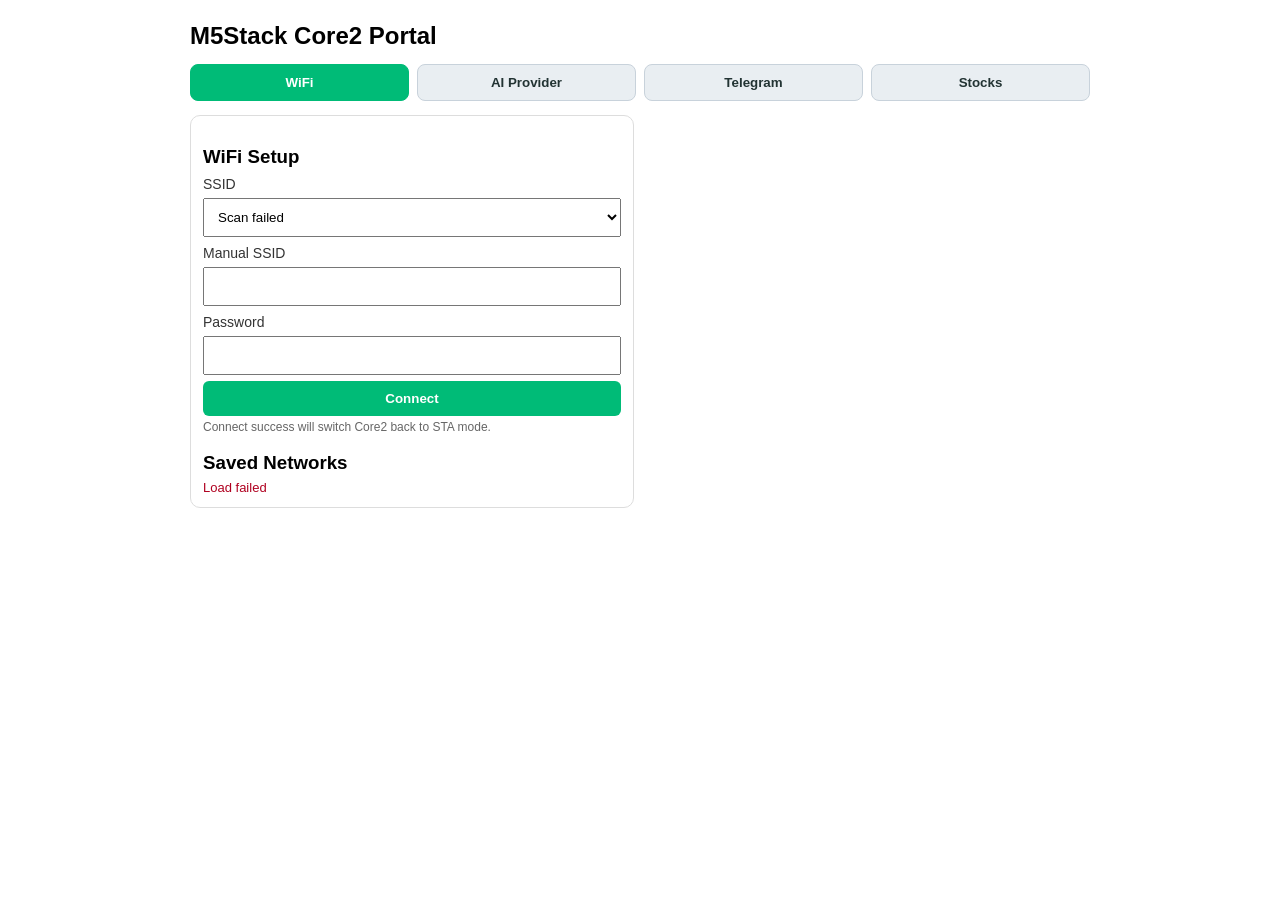
==== commit f49d88d4: "fix: mask web ai provider keys in portal" ====
--- a/components/device_server/portal/index.html
+++ b/components/device_server/portal/index.html
@@ -162,20 +162,21 @@
 
     <div id="card_ai" class="card section-card">
       <h3>AI Settings</h3>
-      <form method="post" action="/ai">
+      <form onsubmit="saveAiSettingsAndTest(); return false;">
         <label>Gemini API Key</label>
-        <input id="gemini_key" name="gemini_key" maxlength="127">
+        <input id="gemini_key" name="gemini_key" maxlength="127" type="password" autocomplete="off">
 
         <label>Claude API Key</label>
-        <input id="claude_key" name="claude_key" maxlength="127">
+        <input id="claude_key" name="claude_key" maxlength="127" type="password" autocomplete="off">
 
         <label>OpenAI API Key</label>
-        <input id="openai_key" name="openai_key" maxlength="127">
-
-        <div class="hint">Only providers with non-empty key will be used.</div>
+        <input id="openai_key" name="openai_key" maxlength="127" type="password" autocomplete="off">
+
+        <div class="hint">Leave blank to keep existing key. Only providers with non-empty key will be used.</div>
         <button type="submit">Save AI Settings</button>
+        <button type="button" class="secondary" style="margin-top:8px;" onclick="testAiProviders()">Test AI Providers</button>
       </form>
-      <div id="ai_msg" class="ok"></div>
+      <div id="ai_msg" class="hint"></div>
     </div>
 
     <div id="card_telegram" class="card section-card">
@@ -309,6 +310,14 @@
     function setStocksMsg(msg, ok) {
       var el = document.getElementById("stocks_msg");
       el.textContent = msg || "";
+      el.className = ok ? "ok" : "err";
+    }
+
+    function setAiMsg(msg, ok) {
+      var el = document.getElementById("ai_msg");
+      if (!el) return;
+      el.textContent = msg || "";
+      el.style.whiteSpace = "pre-line";
       el.className = ok ? "ok" : "err";
     }
 
@@ -746,11 +755,85 @@
         .then(function (r) { return r.json(); })
         .then(function (c) {
           if (is_stale_generation(generation)) return;
-          document.getElementById("gemini_key").value = c.gemini_key || "";
-          document.getElementById("claude_key").value = c.claude_key || "";
-          document.getElementById("openai_key").value = c.openai_key || "";
+          var gemini = document.getElementById("gemini_key");
+          var claude = document.getElementById("claude_key");
+          var openai = document.getElementById("openai_key");
+          gemini.value = "";
+          claude.value = "";
+          openai.value = "";
+          gemini.placeholder = c.gemini_key_masked || "";
+          claude.placeholder = c.claude_key_masked || "";
+          openai.placeholder = c.openai_key_masked || "";
         })
         .catch(function () {});
+    }
+
+    function renderAiTestResults(summary, results) {
+      var lines = [];
+      var passed = summary && typeof summary.passed === "number" ? summary.passed : 0;
+      var failed = summary && typeof summary.failed === "number" ? summary.failed : 0;
+      var skipped = summary && typeof summary.skipped === "number" ? summary.skipped : 0;
+      lines.push("AI test: " + passed + " passed, " + failed + " failed, " + skipped + " skipped");
+
+      (results || []).forEach(function (r) {
+        var provider = (r && r.provider) ? r.provider : "unknown";
+        if (!r || !r.configured) {
+          lines.push("- " + provider + ": skipped");
+          return;
+        }
+        if (r.ok) {
+          lines.push("- " + provider + ": ok (HTTP " + (r.status || 0) + ")");
+        } else {
+          lines.push("- " + provider + ": failed (" + (r.error || "unknown") + ", HTTP " + (r.status || 0) + ")");
+        }
+      });
+      setAiMsg(lines.join("\n"), failed === 0);
+    }
+
+    function testAiProviders() {
+      fetch("/ai/test", { method: "POST" })
+        .then(function (r) {
+          return r.json().catch(function () { return {}; }).then(function (j) { return { ok: r.ok, body: j }; });
+        })
+        .then(function (x) {
+          if (!x.ok || !x.body.ok) {
+            var err = (x.body && x.body.error) || "unknown";
+            setAiMsg("AI test failed: " + err, false);
+            return;
+          }
+          renderAiTestResults(x.body.summary || {}, x.body.results || []);
+        })
+        .catch(function (e) {
+          setAiMsg("AI test failed: " + (e && e.message ? e.message : "network"), false);
+        });
+    }
+
+    function saveAiSettingsAndTest() {
+      var gemini = document.getElementById("gemini_key").value || "";
+      var claude = document.getElementById("claude_key").value || "";
+      var openai = document.getElementById("openai_key").value || "";
+      var body = "gemini_key=" + encodeURIComponent(gemini) +
+                 "&claude_key=" + encodeURIComponent(claude) +
+                 "&openai_key=" + encodeURIComponent(openai);
+      fetch("/ai", {
+        method: "POST",
+        headers: { "Content-Type": "application/x-www-form-urlencoded" },
+        body: body
+      })
+        .then(function (r) {
+          return r.json().catch(function () { return {}; }).then(function (j) { return { ok: r.ok, body: j }; });
+        })
+        .then(function (x) {
+          if (!x.ok || !x.body.ok) {
+            setAiMsg("Save failed: " + ((x.body && x.body.error) || "unknown"), false);
+            return;
+          }
+          setAiMsg("AI settings saved, running test...", true);
+          testAiProviders();
+        })
+        .catch(function (e) {
+          setAiMsg("Save failed: " + (e && e.message ? e.message : "network"), false);
+        });
     }
 
     function removeSavedAp(ssid) {
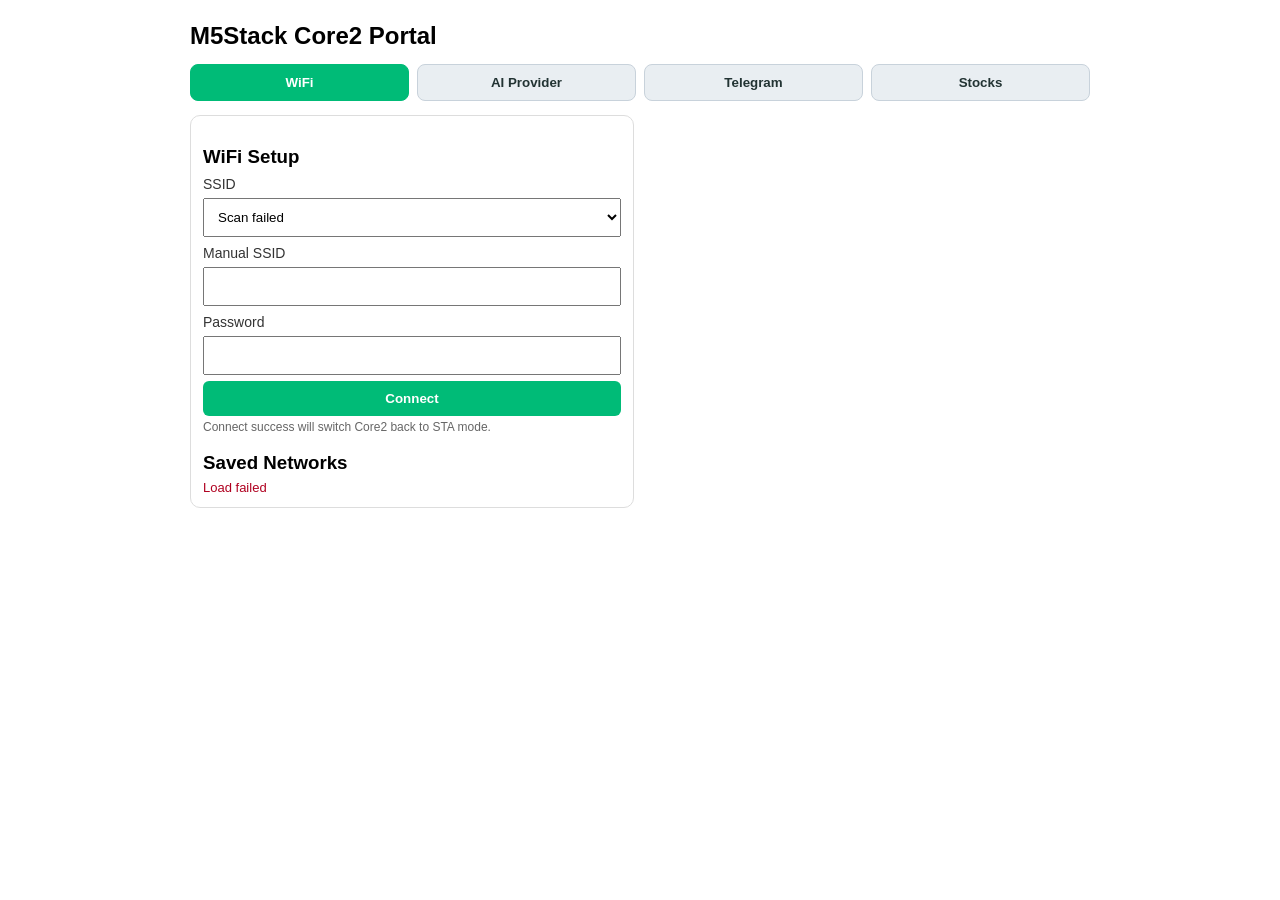
==== commit efbef56c: "feat: improve portal AI provider settings and storage handling" ====
--- a/components/device_server/portal/index.html
+++ b/components/device_server/portal/index.html
@@ -54,6 +54,32 @@
     @media (max-width: 640px) { .stock-edit-grid { grid-template-columns: 1fr; } }
     .stock-edit-actions { display: flex; gap: 8px; margin-top: 8px; }
     .stock-edit-actions button { margin-top: 0; }
+    .ai-provider-actions {
+      display: grid;
+      grid-template-columns: 1fr 1fr;
+      gap: 8px;
+      margin-top: 8px;
+    }
+    .ai-provider-actions button { margin-top: 0; }
+    .ai-provider-pick {
+      display: grid;
+      grid-template-columns: 1fr 1fr 1fr;
+      gap: 8px;
+      margin-top: 6px;
+    }
+    .ai-provider-pick label {
+      margin-top: 0;
+      border: 1px solid #d0d7de;
+      border-radius: 8px;
+      padding: 8px 10px;
+      display: flex;
+      align-items: center;
+      gap: 6px;
+    }
+    .ai-provider-pick input[type="radio"] {
+      width: auto;
+      margin: 0;
+    }
     .menu { display: flex; gap: 8px; margin: 8px 0 14px; }
     .menu-btn {
       flex: 1;
@@ -162,19 +188,41 @@
 
     <div id="card_ai" class="card section-card">
       <h3>AI Settings</h3>
-      <form onsubmit="saveAiSettingsAndTest(); return false;">
+      <form onsubmit="saveAiSettings(); return false;">
+        <label>Primary Provider</label>
+        <div class="ai-provider-pick">
+          <label><input type="radio" name="ai_provider" value="gemini" checked>Gemini</label>
+          <label><input type="radio" name="ai_provider" value="claude">Claude</label>
+          <label><input type="radio" name="ai_provider" value="openai">OpenAI</label>
+        </div>
+
         <label>Gemini API Key</label>
         <input id="gemini_key" name="gemini_key" maxlength="127" type="password" autocomplete="off">
+        <div id="ai_msg_gemini" class="hint"></div>
+        <div class="ai-provider-actions">
+          <button type="button" class="secondary" onclick="testAiProvider('gemini')">Test Gemini Key</button>
+          <button type="button" class="secondary" onclick="clearAiProvider('gemini')">Clear Gemini Key</button>
+        </div>
 
         <label>Claude API Key</label>
         <input id="claude_key" name="claude_key" maxlength="127" type="password" autocomplete="off">
+        <div id="ai_msg_claude" class="hint"></div>
+        <div class="ai-provider-actions">
+          <button type="button" class="secondary" onclick="testAiProvider('claude')">Test Claude Key</button>
+          <button type="button" class="secondary" onclick="clearAiProvider('claude')">Clear Claude Key</button>
+        </div>
 
         <label>OpenAI API Key</label>
         <input id="openai_key" name="openai_key" maxlength="127" type="password" autocomplete="off">
+        <div id="ai_msg_openai" class="hint"></div>
+        <div class="ai-provider-actions">
+          <button type="button" class="secondary" onclick="testAiProvider('openai')">Test OpenAI Key</button>
+          <button type="button" class="secondary" onclick="clearAiProvider('openai')">Clear OpenAI Key</button>
+        </div>
 
         <div class="hint">Leave blank to keep existing key. Only providers with non-empty key will be used.</div>
         <button type="submit">Save AI Settings</button>
-        <button type="button" class="secondary" style="margin-top:8px;" onclick="testAiProviders()">Test AI Providers</button>
+        <div class="hint">修改後需按 Save AI Settings 才會記錄到裝置。</div>
       </form>
       <div id="ai_msg" class="hint"></div>
     </div>
@@ -315,6 +363,14 @@
 
     function setAiMsg(msg, ok) {
       var el = document.getElementById("ai_msg");
+      if (!el) return;
+      el.textContent = msg || "";
+      el.style.whiteSpace = "pre-line";
+      el.className = ok ? "ok" : "err";
+    }
+
+    function setAiProviderMsg(provider, msg, ok) {
+      var el = document.getElementById("ai_msg_" + provider);
       if (!el) return;
       el.textContent = msg || "";
       el.style.whiteSpace = "pre-line";
@@ -764,8 +820,21 @@
           gemini.placeholder = c.gemini_key_masked || "";
           claude.placeholder = c.claude_key_masked || "";
           openai.placeholder = c.openai_key_masked || "";
+          setAiProviderSelection((c && c.provider) ? c.provider : "gemini");
         })
         .catch(function () {});
+    }
+
+    function getAiProviderSelection() {
+      var selected = document.querySelector("input[name='ai_provider']:checked");
+      return selected ? selected.value : "";
+    }
+
+    function setAiProviderSelection(provider) {
+      var picked = (provider === "gemini" || provider === "claude" || provider === "openai")
+        ? provider : "gemini";
+      var target = document.querySelector("input[name='ai_provider'][value='" + picked + "']");
+      if (target) target.checked = true;
     }
 
     function renderAiTestResults(summary, results) {
@@ -790,29 +859,54 @@
       setAiMsg(lines.join("\n"), failed === 0);
     }
 
-    function testAiProviders() {
-      fetch("/ai/test", { method: "POST" })
+    function testAiProvider(provider) {
+      var inputId = provider === "gemini" ? "gemini_key" :
+                    provider === "claude" ? "claude_key" :
+                    provider === "openai" ? "openai_key" : "";
+      var apiKey = inputId ? (document.getElementById(inputId).value || "") : "";
+      var body = "provider=" + encodeURIComponent(provider || "") +
+                 "&api_key=" + encodeURIComponent(apiKey);
+      fetch("/ai/test", {
+        method: "POST",
+        headers: { "Content-Type": "application/x-www-form-urlencoded" },
+        body: body
+      })
         .then(function (r) {
           return r.json().catch(function () { return {}; }).then(function (j) { return { ok: r.ok, body: j }; });
         })
         .then(function (x) {
           if (!x.ok || !x.body.ok) {
             var err = (x.body && x.body.error) || "unknown";
-            setAiMsg("AI test failed: " + err, false);
-            return;
-          }
-          renderAiTestResults(x.body.summary || {}, x.body.results || []);
+            setAiProviderMsg(provider, "Test failed: " + err, false);
+            return;
+          }
+          var result = (x.body.results && x.body.results[0]) ? x.body.results[0] : null;
+          if (!result || !result.configured) {
+            setAiProviderMsg(provider, "Test skipped: key not configured", false);
+            return;
+          }
+          if (result.ok) {
+            setAiProviderMsg(provider, "Test ok (HTTP " + (result.status || 0) + ")", true);
+          } else {
+            setAiProviderMsg(provider, "Test failed (" + (result.error || "unknown") + ", HTTP " + (result.status || 0) + ")", false);
+          }
         })
         .catch(function (e) {
-          setAiMsg("AI test failed: " + (e && e.message ? e.message : "network"), false);
-        });
-    }
-
-    function saveAiSettingsAndTest() {
+          setAiProviderMsg(provider, "Test failed: " + (e && e.message ? e.message : "network"), false);
+        });
+    }
+
+    function saveAiSettings() {
+      var provider = getAiProviderSelection();
+      if (!provider) {
+        setAiMsg("Save failed: missing provider", false);
+        return;
+      }
       var gemini = document.getElementById("gemini_key").value || "";
       var claude = document.getElementById("claude_key").value || "";
       var openai = document.getElementById("openai_key").value || "";
-      var body = "gemini_key=" + encodeURIComponent(gemini) +
+      var body = "provider=" + encodeURIComponent(provider) +
+                 "&gemini_key=" + encodeURIComponent(gemini) +
                  "&claude_key=" + encodeURIComponent(claude) +
                  "&openai_key=" + encodeURIComponent(openai);
       fetch("/ai", {
@@ -828,11 +922,40 @@
             setAiMsg("Save failed: " + ((x.body && x.body.error) || "unknown"), false);
             return;
           }
-          setAiMsg("AI settings saved, running test...", true);
-          testAiProviders();
+          setAiMsg("AI settings saved", true);
+          loadAiConfig();
         })
         .catch(function (e) {
           setAiMsg("Save failed: " + (e && e.message ? e.message : "network"), false);
+        });
+    }
+
+    function clearAiProvider(provider) {
+      var fieldName = "clear_" + provider;
+      var selectedProvider = getAiProviderSelection();
+      if (!selectedProvider) {
+        setAiProviderMsg(provider, "Clear failed: missing provider", false);
+        return;
+      }
+      var body = "provider=" + encodeURIComponent(selectedProvider) + "&" + fieldName + "=1";
+      fetch("/ai", {
+        method: "POST",
+        headers: { "Content-Type": "application/x-www-form-urlencoded" },
+        body: body
+      })
+        .then(function (r) {
+          return r.json().catch(function () { return {}; }).then(function (j) { return { ok: r.ok, body: j }; });
+        })
+        .then(function (x) {
+          if (!x.ok || !x.body.ok) {
+            setAiProviderMsg(provider, "Clear failed: " + ((x.body && x.body.error) || "unknown"), false);
+            return;
+          }
+          loadAiConfig();
+          setAiProviderMsg(provider, "Cleared key", true);
+        })
+        .catch(function (e) {
+          setAiProviderMsg(provider, "Clear failed: " + (e && e.message ? e.message : "network"), false);
         });
     }
 
